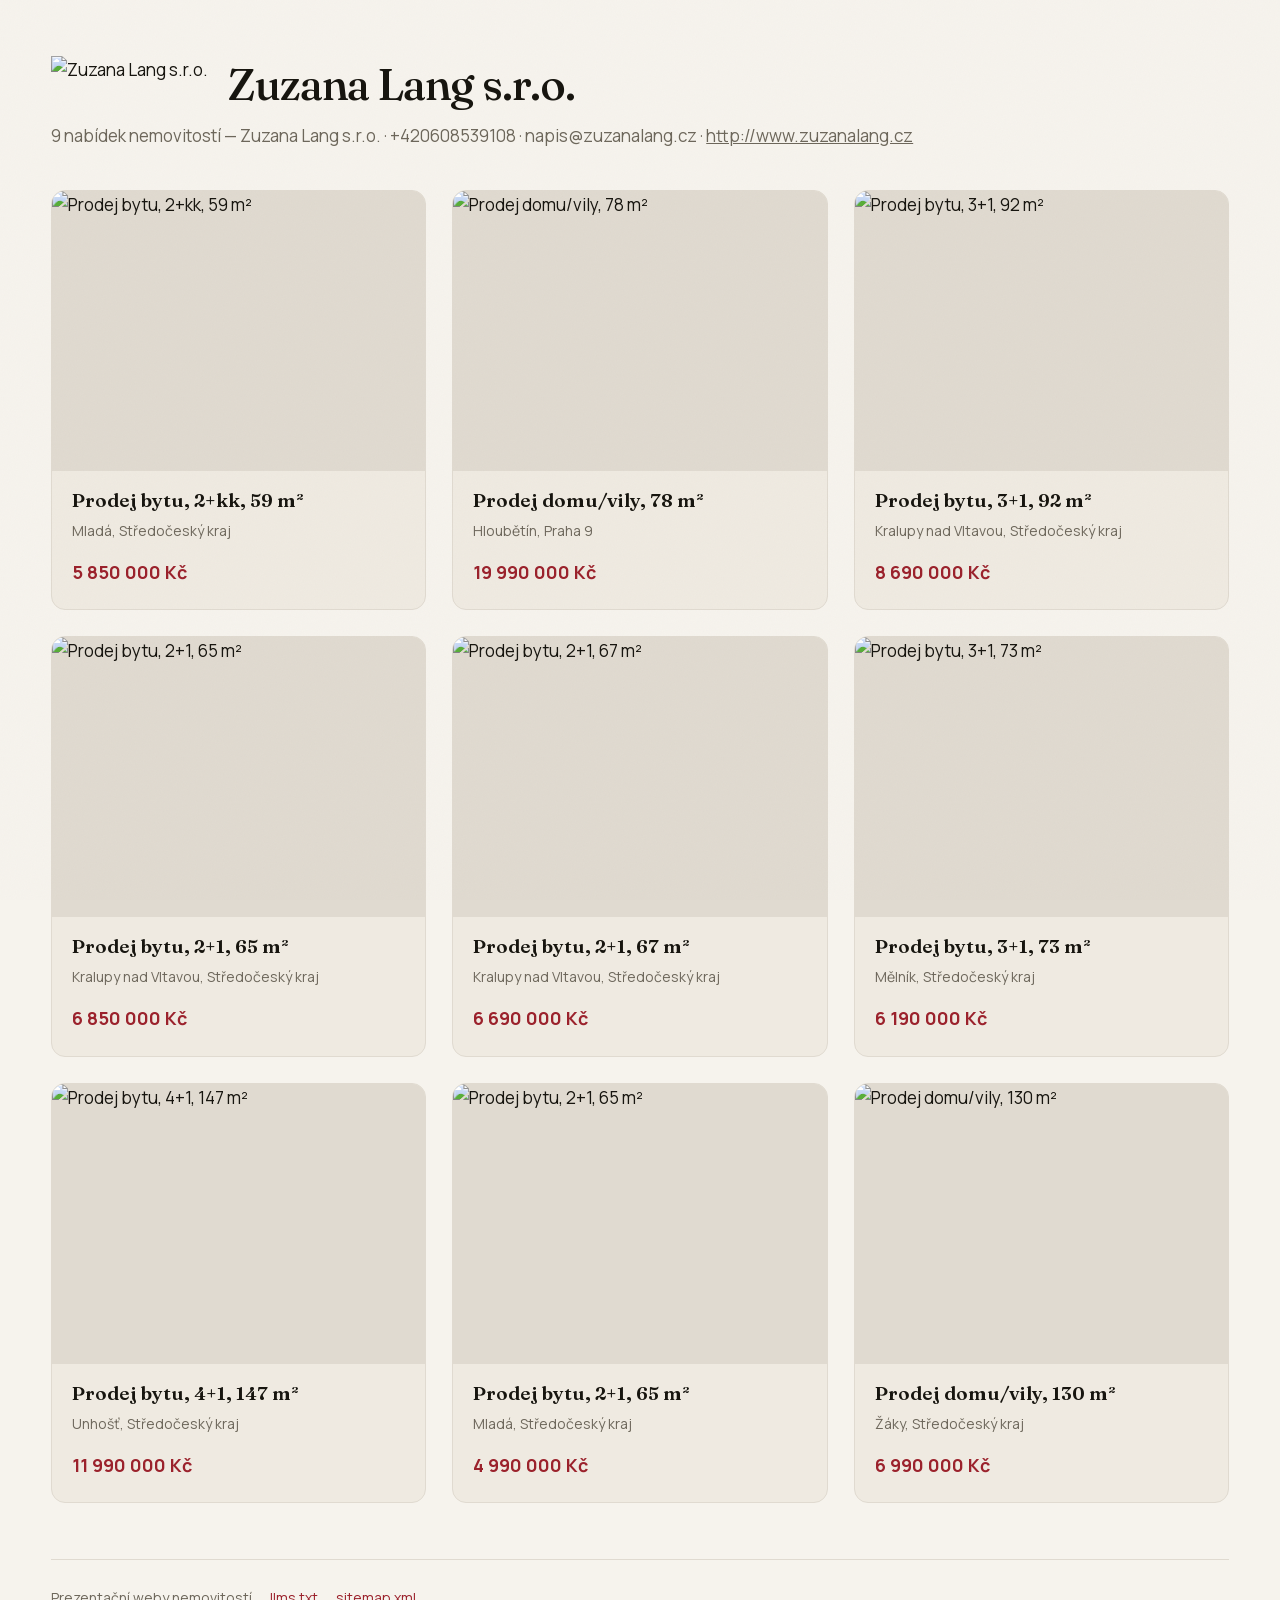
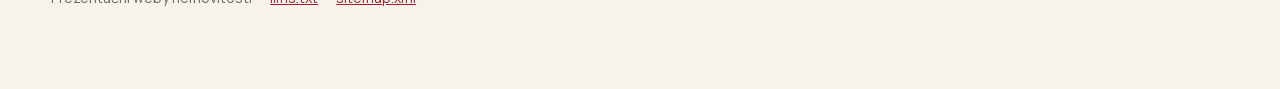
==== index.html @ b4f5f1f0 "deploy" ====
<!doctype html>
<html lang="cs"><head>
<meta charset="utf-8">
<meta name="viewport" content="width=device-width,initial-scale=1">
<title>Zuzana Lang s.r.o. — nabídky nemovitostí</title>
<meta name="description" content="9 nabídek nemovitostí — Zuzana Lang s.r.o.">
<meta property="og:title" content="Zuzana Lang s.r.o.">
<meta property="og:description" content="9 nabídek nemovitostí — Zuzana Lang s.r.o.">
<meta property="og:type" content="website">
<meta property="og:locale" content="cs_CZ">

<meta name="robots" content="noindex">
<script type="application/ld+json">{"@context":"https://schema.org","@graph":[{"@type":"RealEstateAgent","name":"Zuzana Lang s.r.o.","url":"http://www.zuzanalang.cz","logo":"https://st.realitymix.cz/i/logo/logo66675551.jpg","telephone":"+420608539108","email":"napis@zuzanalang.cz","address":"Armádní 886, Milovice, 28924"},{"@type":"ItemList","numberOfItems":9,"itemListElement":[{"@type":"ListItem","position":1,"name":"Prodej bytu, 2+kk, 59 m²"},{"@type":"ListItem","position":2,"name":"Prodej domu/vily, 78 m²"},{"@type":"ListItem","position":3,"name":"Prodej bytu, 3+1, 92 m²"},{"@type":"ListItem","position":4,"name":"Prodej bytu, 2+1, 65 m²"},{"@type":"ListItem","position":5,"name":"Prodej bytu, 2+1, 67 m²"},{"@type":"ListItem","position":6,"name":"Prodej bytu, 3+1, 73 m²"},{"@type":"ListItem","position":7,"name":"Prodej bytu, 4+1, 147 m²"},{"@type":"ListItem","position":8,"name":"Prodej bytu, 2+1, 65 m²"},{"@type":"ListItem","position":9,"name":"Prodej domu/vily, 130 m²"}]}]}</script>
<link rel="stylesheet" href="assets/style.css">
<style>:root{--accent:#9b222c;--accent-deep:#501117}</style>
<style>
.rc{max-width:min(1180px,92vw);margin:0 auto;padding:56px 0 80px}
.rc__hlava{display:flex;align-items:center;gap:20px;flex-wrap:wrap;margin-bottom:10px}
.rc__logo{height:56px;width:auto;object-fit:contain}
.rc h1{font-family:var(--display);font-size:clamp(28px,4vw,44px);margin:0;
  letter-spacing:-.02em;line-height:1.05}
.rc__sub{color:var(--muted);margin:6px 0 40px;font-size:17px}
.rc__mriz{display:grid;grid-template-columns:repeat(auto-fill,minmax(300px,1fr));gap:26px}
.rc__k{display:flex;flex-direction:column;background:var(--paper-deep);
  border:1px solid var(--line);border-radius:14px;overflow:hidden;text-decoration:none;
  color:inherit;transition:transform .25s ease,box-shadow .25s ease}
.rc__k:hover{transform:translateY(-3px);box-shadow:0 22px 44px -26px rgba(0,0,0,.4)}
.rc__f{aspect-ratio:4/3;width:100%;object-fit:cover;display:block;background:var(--line)}
.rc__t{padding:18px 20px 22px;display:flex;flex-direction:column;gap:6px;flex:1}
.rc__t b{font-family:var(--display);font-size:19px;font-weight:600;line-height:1.25}
.rc__m{color:var(--muted);font-size:14px}
.rc__c{margin-top:auto;padding-top:10px;color:var(--accent);font-weight:700;font-size:18px}
.rc__pata{margin-top:56px;padding-top:26px;border-top:1px solid var(--line);
  color:var(--muted);font-size:14px;display:flex;gap:18px;flex-wrap:wrap}
.rc__pata a{color:var(--accent)}
@media(max-width:560px){.rc{padding:34px 0 56px}.rc__mriz{gap:18px}}
</style>
</head><body>
<div class="rc">
  <div class="rc__hlava"><img class="rc__logo" src="https://st.realitymix.cz/i/logo/logo66675551.jpg" alt="Zuzana Lang s.r.o."><h1>Zuzana Lang s.r.o.</h1></div>
  <p class="rc__sub">9 nabídek nemovitostí — Zuzana Lang s.r.o. · +420608539108 · napis@zuzanalang.cz · <a href="http://www.zuzanalang.cz" rel="noopener">http://www.zuzanalang.cz</a></p>
  <div class="rc__mriz"><a class="rc__k" href="prodej-bytu-2-kk-59-m2-8594369/"><img class="rc__f" src="https://st.realitymix.cz/i/66675551/8594369/nab_490134201.jpg" alt="Prodej bytu, 2+kk, 59 m²" loading="lazy" decoding="async">
  <div class="rc__t"><b>Prodej bytu, 2+kk, 59 m²</b>
    <span class="rc__m">Mladá, Středočeský kraj</span>
    <span class="rc__c">5 850 000 Kč</span></div></a><a class="rc__k" href="prodej-domu-vily-78-m2-8644367/"><img class="rc__f" src="https://st.realitymix.cz/i/66675551/8644367/nab_498134885.jpg" alt="Prodej domu/vily, 78 m²" loading="lazy" decoding="async">
  <div class="rc__t"><b>Prodej domu/vily, 78 m²</b>
    <span class="rc__m">Hloubětín, Praha 9</span>
    <span class="rc__c">19 990 000 Kč</span></div></a><a class="rc__k" href="prodej-bytu-3-1-92-m2-8645499/"><img class="rc__f" src="https://st.realitymix.cz/i/66675551/8645499/nab_499781029.jpg" alt="Prodej bytu, 3+1, 92 m²" loading="lazy" decoding="async">
  <div class="rc__t"><b>Prodej bytu, 3+1, 92 m²</b>
    <span class="rc__m">Kralupy nad Vltavou, Středočeský kraj</span>
    <span class="rc__c">8 690 000 Kč</span></div></a><a class="rc__k" href="prodej-bytu-2-1-65-m2-8645501/"><img class="rc__f" src="https://st.realitymix.cz/i/66675551/8645501/nab_499781729.jpg" alt="Prodej bytu, 2+1, 65 m²" loading="lazy" decoding="async">
  <div class="rc__t"><b>Prodej bytu, 2+1, 65 m²</b>
    <span class="rc__m">Kralupy nad Vltavou, Středočeský kraj</span>
    <span class="rc__c">6 850 000 Kč</span></div></a><a class="rc__k" href="prodej-bytu-2-1-67-m2-8645503/"><img class="rc__f" src="https://st.realitymix.cz/i/66675551/8645503/nab_499777961.jpg" alt="Prodej bytu, 2+1, 67 m²" loading="lazy" decoding="async">
  <div class="rc__t"><b>Prodej bytu, 2+1, 67 m²</b>
    <span class="rc__m">Kralupy nad Vltavou, Středočeský kraj</span>
    <span class="rc__c">6 690 000 Kč</span></div></a><a class="rc__k" href="prodej-bytu-3-1-73-m2-8647479/"><img class="rc__f" src="https://st.realitymix.cz/i/66675551/8647479/nab_494744397.jpg" alt="Prodej bytu, 3+1, 73 m²" loading="lazy" decoding="async">
  <div class="rc__t"><b>Prodej bytu, 3+1, 73 m²</b>
    <span class="rc__m">Mělník, Středočeský kraj</span>
    <span class="rc__c">6 190 000 Kč</span></div></a><a class="rc__k" href="prodej-bytu-4-1-147-m2-8680471/"><img class="rc__f" src="https://st.realitymix.cz/i/66675551/8680471/nab_498409075.jpg" alt="Prodej bytu, 4+1, 147 m²" loading="lazy" decoding="async">
  <div class="rc__t"><b>Prodej bytu, 4+1, 147 m²</b>
    <span class="rc__m">Unhošť, Středočeský kraj</span>
    <span class="rc__c">11 990 000 Kč</span></div></a><a class="rc__k" href="prodej-bytu-2-1-65-m2-8693623/"><img class="rc__f" src="https://st.realitymix.cz/i/66675551/8693623/nab_499246713.jpg" alt="Prodej bytu, 2+1, 65 m²" loading="lazy" decoding="async">
  <div class="rc__t"><b>Prodej bytu, 2+1, 65 m²</b>
    <span class="rc__m">Mladá, Středočeský kraj</span>
    <span class="rc__c">4 990 000 Kč</span></div></a><a class="rc__k" href="prodej-domu-vily-130-m2-8695981/"><img class="rc__f" src="https://st.realitymix.cz/i/66675551/8695981/nab_499479721.jpg" alt="Prodej domu/vily, 130 m²" loading="lazy" decoding="async">
  <div class="rc__t"><b>Prodej domu/vily, 130 m²</b>
    <span class="rc__m">Žáky, Středočeský kraj</span>
    <span class="rc__c">6 990 000 Kč</span></div></a></div>
  <div class="rc__pata">
    <span>Prezentační weby nemovitostí</span>
    <a href="llms.txt">llms.txt</a><a href="sitemap.xml">sitemap.xml</a>
  </div>
</div>
</body></html>
---- assets/style.css ----
/* Webhunter — šablona webu nemovitosti.
   Směr: tichá editoriální elegance. Fotka vede, typografie ji nepřekřikuje.
   Fonty jsou self-hosted, web nedělá jediný požadavek ven. */

@font-face{font-family:Fraunces;src:url(fonts/Fraunces-latin-ext.woff2)format('woff2');
  font-weight:300 700;font-display:swap;unicode-range:U+0100-02BA,U+02BD-02C5,U+02C7-02CC,U+02CE-02D7,U+02DD-02FF,U+0304,U+0308,U+0329,U+1D00-1DBF,U+1E00-1E9F,U+1EF2-1EFF,U+2020,U+20A0-20AB,U+20AD-20C0,U+2113,U+2C60-2C7F,U+A720-A7FF}
@font-face{font-family:Fraunces;src:url(fonts/Fraunces-latin.woff2)format('woff2');
  font-weight:300 700;font-display:swap}
@font-face{font-family:Manrope;src:url(fonts/Manrope-latin-ext.woff2)format('woff2');
  font-weight:300 700;font-display:swap;unicode-range:U+0100-02BA,U+02BD-02C5,U+02C7-02CC,U+02CE-02D7,U+02DD-02FF,U+0304,U+0308,U+0329,U+1D00-1DBF,U+1E00-1E9F,U+1EF2-1EFF,U+2020,U+20A0-20AB,U+20AD-20C0,U+2113,U+2C60-2C7F,U+A720-A7FF}
@font-face{font-family:Manrope;src:url(fonts/Manrope-latin.woff2)format('woff2');
  font-weight:300 700;font-display:swap}

:root{
  --paper:#f6f3ed; --paper-deep:#efeae1; --ink:#17150f; --ink-soft:#3a362c;
  --muted:#6d675b; --line:#e0dad0; --accent:#8a6a3b; --accent-deep:#6d5330;
  --wa:#25d366; --wa-ink:#08301a;
  --display:Fraunces,Georgia,'Times New Roman',serif;
  --body:Manrope,-apple-system,BlinkMacSystemFont,'Segoe UI',sans-serif;
  /* 8pt škála */
  --s1:8px; --s2:16px; --s3:24px; --s4:32px; --s5:48px; --s6:64px; --s7:96px; --s8:128px;
  --shell:min(1200px,92vw);
}
*,*::before,*::after{box-sizing:border-box}
html{scroll-behavior:smooth}
@media(prefers-reduced-motion:reduce){html{scroll-behavior:auto}
  *,*::before,*::after{animation-duration:.01ms!important;transition-duration:.01ms!important}}
body{margin:0;background:var(--paper);color:var(--ink);font-family:var(--body);
  font-size:17px;line-height:1.65;font-weight:400;-webkit-font-smoothing:antialiased;
  text-rendering:optimizeLegibility;overflow-x:hidden}
img{max-width:100%;display:block}
a{color:inherit}
h1,h2,h3{font-family:var(--display);font-weight:500;line-height:1.08;
  letter-spacing:-.015em;margin:0;font-optical-sizing:auto}

/* Zrno přes celou stránku — drží papírový dojem, nezachytává kliky. */
body::after{content:"";position:fixed;inset:0;pointer-events:none;z-index:9;opacity:.5;
  mix-blend-mode:multiply;
  background-image:url("data:image/svg+xml,%3Csvg xmlns='http://www.w3.org/2000/svg' width='180' height='180'%3E%3Cfilter id='n'%3E%3CfeTurbulence type='fractalNoise' baseFrequency='.85' numOctaves='3'/%3E%3C/filter%3E%3Crect width='180' height='180' filter='url(%23n)' opacity='.055'/%3E%3C/svg%3E")}

.shell{width:var(--shell);margin-inline:auto}
.eyebrow{font-size:12px;letter-spacing:.22em;text-transform:uppercase;
  font-weight:600;color:var(--accent)}

/* ---------------------------------------------------------------- HERO */
.hero{position:relative;min-height:100svh;display:flex;align-items:flex-end;
  padding:var(--s6) 0 var(--s6);isolation:isolate;overflow:hidden}
.hero__media{position:absolute;inset:0;z-index:-2}
.hero__media img{width:100%;height:100%;object-fit:cover;
  animation:heroZoom 18s ease-out both}
@keyframes heroZoom{from{transform:scale(1.08)}to{transform:scale(1)}}
@media(prefers-reduced-motion:reduce){.hero__media img{animation:none}}
/* Dva pruhy místo jednoho — text drží kontrast i nad světlou fotkou. */
.hero::before{content:"";position:absolute;inset:0;z-index:-1;
  background:linear-gradient(180deg,rgba(12,10,7,.5)0%,rgba(12,10,7,.1)26%,
    rgba(12,10,7,.55)58%,rgba(12,10,7,.9)100%)}
@media(max-width:700px){.hero::before{background:linear-gradient(180deg,
    rgba(12,10,7,.5)0%,rgba(12,10,7,.18)20%,rgba(12,10,7,.72)52%,rgba(12,10,7,.94)100%)}}
.hero__in{position:relative;color:#fdfbf7}
.hero__in>*{animation:rise .9s cubic-bezier(.2,.7,.2,1) both}
.hero__in>:nth-child(1){animation-delay:.05s}
.hero__in>:nth-child(2){animation-delay:.16s}
.hero__in>:nth-child(3){animation-delay:.27s}
.hero__in>:nth-child(4){animation-delay:.38s}
@keyframes rise{from{opacity:0;transform:translateY(26px)}to{opacity:1;transform:none}}
.hero .eyebrow{color:#e8cf9f}
.hero h1{font-size:clamp(2.6rem,7.2vw,6rem);margin:var(--s2) 0 var(--s3);
  max-width:15ch;text-wrap:balance;text-shadow:0 2px 40px rgba(0,0,0,.35)}
.hero__price{font-family:var(--display);font-size:clamp(1.5rem,3.4vw,2.4rem);
  font-weight:400;font-variant-numeric:tabular-nums;display:block;margin-bottom:var(--s4)}
.hero__facts{display:flex;flex-wrap:wrap;gap:var(--s1) var(--s4);list-style:none;
  padding:0;margin:0;border-top:1px solid rgba(253,251,247,.28);padding-top:var(--s3)}
.hero__facts li{font-size:15px}
.hero__facts b{display:block;font-weight:600;font-size:19px;
  font-variant-numeric:tabular-nums}
.hero__facts span{color:rgba(253,251,247,.66);font-size:12px;
  letter-spacing:.14em;text-transform:uppercase}

/* ------------------------------------------------------ lepicí lišta */
.bar{position:fixed;inset:0 0 auto;z-index:20;transform:translateY(-100%);
  transition:transform .45s cubic-bezier(.2,.7,.2,1);
  background:rgba(246,243,237,.88);backdrop-filter:blur(14px) saturate(1.3);
  border-bottom:1px solid var(--line)}
.bar.on{transform:none}
.bar__in .btn{padding:10px 20px;font-size:15px}
.bar__in{display:flex;align-items:center;gap:var(--s3);
  padding:12px 0;width:var(--shell);margin-inline:auto}
.bar__t{font-family:var(--display);font-size:17px;flex:1;min-width:0;
  white-space:nowrap;overflow:hidden;text-overflow:ellipsis}
.bar__p{font-variant-numeric:tabular-nums;font-weight:600;white-space:nowrap}
@media(max-width:700px){.bar__p{display:none}}
.bar__soc{display:flex;align-items:center;justify-content:center;width:34px;height:34px;
  border-radius:50%;border:1px solid var(--line);color:var(--ink-soft);flex:0 0 auto;
  transition:border-color .2s,color .2s}
.bar__soc svg{width:18px;height:18px}
.bar__soc:hover{border-color:var(--ink);color:var(--ink)}
@media(max-width:520px){.bar__soc{display:none}}

/* --------------------------------------------------------------- sekce */
section{padding:clamp(var(--s5),5vw,var(--s6)) 0;scroll-margin-top:76px}
.sec-h{display:flex;align-items:baseline;gap:var(--s3);margin-bottom:var(--s4);
  padding-bottom:var(--s2);border-bottom:1px solid var(--line)}
.sec-h h2{font-size:clamp(1.6rem,3.2vw,2.5rem);flex:1}

/* Klíčové údaje — asymetrická mřížka, první buňka zabírá dvě pole. */
.facts{display:grid;grid-template-columns:repeat(auto-fit,minmax(190px,1fr));
  border-top:1px solid var(--line);border-left:1px solid var(--line)}
.facts div{padding:var(--s4) var(--s3);
  border-right:1px solid var(--line);border-bottom:1px solid var(--line)}
.facts dt{font-size:11px;letter-spacing:.18em;text-transform:uppercase;
  color:var(--muted);margin-bottom:6px}
.facts dd{margin:0;font-family:var(--display);font-size:1.7rem;line-height:1.15;
  font-variant-numeric:tabular-nums}

/* Popis — editoriální sazba, iniciála. */
.prose{max-width:64ch;font-size:19px;line-height:1.78;color:var(--ink-soft)}
.prose p{margin:0 0 1.15em}
.prose p:first-of-type::first-letter{font-family:var(--display);float:left;
  font-size:4.2em;line-height:.82;padding:.06em .1em 0 0;color:var(--accent)}

/* Galerie — první fotka přes dva sloupce, zbytek pravidelně. */
.gal{display:grid;grid-template-columns:repeat(3,1fr);gap:var(--s2)}
.gal button{padding:0;border:0;background:none;cursor:zoom-in;overflow:hidden;
  position:relative;aspect-ratio:4/3;display:block}
/* Hlavní fotka drží dvě pole na šířku i na výšku, řádky tak zůstanou zarovnané. */
.gal button:first-child{grid-column:span 2;grid-row:span 2;aspect-ratio:auto}
@media(max-width:900px){.gal{grid-template-columns:repeat(2,1fr)}}
@media(max-width:560px){.gal{grid-template-columns:1fr}
  .gal button:first-child{grid-column:auto;grid-row:auto;aspect-ratio:4/3}}
.gal img{width:100%;height:100%;object-fit:cover;
  transition:transform .7s cubic-bezier(.2,.7,.2,1),filter .5s}
.gal button:hover img,.gal button:focus-visible img{transform:scale(1.045)}
.gal button:focus-visible{outline:2px solid var(--accent);outline-offset:3px}

/* Lightbox */
.lb{position:fixed;inset:0;z-index:40;background:rgba(10,9,6,.94);border:0;
  padding:0;display:none;place-items:center}
.lb[open]{display:grid}
.lb img{max-width:94vw;max-height:88svh;object-fit:contain}
.lb__x{position:absolute;top:18px;right:20px;background:none;border:0;color:#fdfbf7;
  font-size:34px;line-height:1;cursor:pointer;padding:8px}
.lb__nav{position:absolute;top:50%;transform:translateY(-50%);background:none;border:0;
  color:#fdfbf7;font-size:44px;cursor:pointer;padding:16px;opacity:.75}
.lb__nav:hover{opacity:1}
.lb__prev{left:4px}.lb__next{right:4px}
.lb__c{position:absolute;bottom:20px;left:0;right:0;text-align:center;
  color:rgba(253,251,247,.7);font-size:13px;font-variant-numeric:tabular-nums}

/* Parametry — hairline tabulka ve dvou sloupcích. */
.params{columns:2;column-gap:var(--s6)}
@media(max-width:760px){.params{columns:1}}
.params div{break-inside:avoid;display:flex;justify-content:space-between;gap:var(--s3);
  padding:13px 0;border-bottom:1px solid var(--line);font-size:15px}
.params dt{color:var(--muted)}
.params dd{margin:0;text-align:right;font-weight:600}

/* -------------------------------------------------------------- kontakt */
.contact{background:var(--ink);color:var(--paper);padding:var(--s7) 0 var(--s6)}
.contact h2{color:var(--paper)}
.contact .sec-h{border-color:rgba(246,243,237,.2)}
.agent{display:grid;grid-template-columns:180px 1fr;gap:var(--s5);align-items:start}
@media(max-width:700px){.agent{grid-template-columns:1fr;gap:var(--s4)}}
.agent__photo{width:180px;height:180px;border-radius:50%;object-fit:cover;
  filter:grayscale(.25)}
.agent__name{font-family:var(--display);font-size:clamp(1.8rem,4vw,2.6rem);
  margin:0 0 var(--s1)}
.agent__role{color:rgba(246,243,237,.62);margin:0 0 var(--s4)}
.agent__lines{list-style:none;padding:0;margin:0 0 var(--s5);
  display:flex;flex-direction:column;gap:10px}
.agent__lines a{color:var(--paper);text-decoration:none;border-bottom:1px solid
  rgba(246,243,237,.28);padding-bottom:2px;transition:border-color .25s}
.agent__lines a:hover{border-color:var(--paper)}
.cta{display:flex;flex-wrap:wrap;gap:var(--s2)}
.btn{display:inline-flex;align-items:center;gap:10px;padding:15px 26px;
  border-radius:999px;text-decoration:none;font-weight:600;font-size:16px;
  transition:transform .25s cubic-bezier(.2,.7,.2,1),box-shadow .25s}
.btn:hover{transform:translateY(-2px)}
.btn--wa{background:var(--wa);color:var(--wa-ink);
  box-shadow:0 10px 30px -12px rgba(37,211,102,.75)}
.btn--wa:hover{box-shadow:0 16px 38px -12px rgba(37,211,102,.9)}
.btn--ghost{border:1px solid rgba(246,243,237,.35);color:var(--paper)}
.btn--ghost:hover{border-color:var(--paper)}
.btn svg{width:20px;height:20px;fill:currentColor;flex:none}

.agency{display:flex;align-items:center;gap:var(--s3);margin-top:var(--s6);
  padding-top:var(--s4);border-top:1px solid rgba(246,243,237,.2)}
.agency img{height:46px;width:auto;background:#fff;padding:7px 11px;border-radius:6px}
.agency b{display:block;font-weight:600}
.agency span{color:rgba(246,243,237,.58);font-size:14px}

footer{background:var(--ink);color:rgba(246,243,237,.45);font-size:13px;
  padding:0 0 var(--s5)}
footer a{color:rgba(246,243,237,.62)}
footer .shell{border-top:1px solid rgba(246,243,237,.14);padding-top:var(--s4)}

/* Odhalení sekcí při scrollu. */
.rv{opacity:0;transform:translateY(28px);
  transition:opacity .8s cubic-bezier(.2,.7,.2,1),transform .8s cubic-bezier(.2,.7,.2,1)}
.rv.in{opacity:1;transform:none}
@media(prefers-reduced-motion:reduce){.rv{opacity:1;transform:none}}

/* --------------------------------------------- hero z fotky na výšku
   Když inzerát nemá jedinou fotku na šířku, roztažení přes celou obrazovku
   ji rozmaže nebo ořízne to podstatné. Místo toho: tatáž fotka rozostřená
   jako barevné pozadí a přes ni ostrý originál ve svém poměru.
   Nic se nedogenerovává, jen se jinak naaranžuje to, co v inzerátu je. */
.hero--portrait .hero__media{display:grid;place-items:center}
.hero--portrait .hero__media img{width:100%;height:100%;object-fit:cover;
  filter:blur(38px) saturate(1.15) brightness(.62);transform:scale(1.12);animation:none}
/* Fotka drží pravou polovinu, text levou — nesmí se překrývat. */
.hero--portrait .hero__plate{position:absolute;inset:0;z-index:-1;
  display:grid;place-items:center end;padding:clamp(24px,6vh,72px) 6vw clamp(24px,6vh,72px) 0}
.hero--portrait .hero__in{padding-right:46%}
.hero--portrait .hero__plate img{width:auto;height:100%;max-width:44vw;
  object-fit:contain;border-radius:4px;box-shadow:0 40px 90px -30px rgba(0,0,0,.7);
  filter:none;transform:none;animation:heroRise 1.1s cubic-bezier(.2,.7,.2,1) both}
@keyframes heroRise{from{opacity:0;transform:translateY(20px) scale(.985)}to{opacity:1;transform:none}}
@media(prefers-reduced-motion:reduce){.hero--portrait .hero__plate img{animation:none}}
@media(max-width:960px){
  /* Na úzké obrazovce se fotka vrátí nahoru na střed a text jde pod ni. */
  .hero--portrait .hero__plate{place-items:start center;padding:6vh 5vw 0}
  .hero--portrait .hero__plate img{max-width:78vw;height:auto;max-height:44vh}
  .hero--portrait .hero__in{padding-right:0}
  .hero--portrait{align-items:flex-end;min-height:100svh}}

/* ------------------------------------------------------------- slideshow */
.counter{font-variant-numeric:tabular-nums;color:var(--muted);font-size:14px}
.counter b{color:var(--ink);font-weight:600}
.show{position:relative;background:var(--paper-deep);overflow:hidden;
  border:1px solid var(--line)}
.show__stage{position:relative;aspect-ratio:16/10}
@media(max-width:640px){.show__stage{aspect-ratio:4/3}}
.slide{margin:0;position:absolute;inset:0;opacity:0;visibility:hidden;
  transition:opacity .55s cubic-bezier(.2,.7,.2,1)}
.slide.is-on{opacity:1;visibility:visible}
.slide img{width:100%;height:100%;object-fit:cover}
.show__nav{position:absolute;top:50%;transform:translateY(-50%);z-index:2;
  width:52px;height:52px;border:0;border-radius:50%;cursor:pointer;
  background:rgba(246,243,237,.9);color:var(--ink);font-size:30px;line-height:1;
  display:grid;place-items:center;transition:background .25s,transform .25s;
  box-shadow:0 6px 20px -8px rgba(0,0,0,.4)}
.show__nav:hover{background:var(--paper);transform:translateY(-50%) scale(1.06)}
.show__nav:focus-visible{outline:2px solid var(--accent);outline-offset:3px}
.show__prev{left:14px}.show__next{right:14px}
@media(max-width:560px){.show__nav{width:42px;height:42px;font-size:24px}
  .show__prev{left:8px}.show__next{right:8px}}
.thumbs{display:flex;gap:8px;margin-top:8px;overflow-x:auto;padding-bottom:6px;
  scrollbar-width:thin}
.thumbs::-webkit-scrollbar{height:6px}
.thumbs::-webkit-scrollbar-thumb{background:var(--line);border-radius:99px}
.thumb{flex:0 0 96px;height:66px;padding:0;border:0;background:none;cursor:pointer;
  overflow:hidden;opacity:.5;transition:opacity .3s,outline-color .2s;
  outline:2px solid transparent;outline-offset:-2px}
.thumb img{width:100%;height:100%;object-fit:cover}
.thumb.is-on{opacity:1;outline-color:var(--accent)}
.thumb:hover{opacity:.85}
.thumb:focus-visible{outline-color:var(--accent);opacity:1}

/* ------------------------------------------------------------------ mapa */
.map{position:relative;aspect-ratio:16/9;border:1px solid var(--line);
  background:var(--paper-deep);overflow:hidden}
@media(max-width:640px){.map{aspect-ratio:4/3}}
.map iframe{width:100%;height:100%;border:0;display:block}
.map__ask{position:absolute;inset:0;display:grid;place-content:center;
  text-align:center;padding:var(--s4);gap:6px;
  /* Jemný rastr místo prázdné plochy — vypadá to jako mapa, než se načte. */
  background-image:linear-gradient(var(--line) 1px,transparent 1px),
    linear-gradient(90deg,var(--line) 1px,transparent 1px);
  background-size:44px 44px;background-position:center}
.map__place{font-family:var(--display);font-size:clamp(1.2rem,2.6vw,1.8rem);margin:0}
.map__note{color:var(--muted);font-size:14px;margin:0 0 var(--s2)}
.map__gdpr{color:var(--muted);font-size:12px;max-width:42ch;margin:var(--s2) auto 0;
  line-height:1.5}
.btn--dark{background:var(--ink);color:var(--paper);justify-self:center}
.btn--dark:hover{background:#000}

/* ------------------------------------------- mapa poskládaná z dlaždic
   Bez iframu a bez cizího JavaScriptu: jen obrázky dlaždic a vlastní značka.
   Vložený iframe musel nastartovat celou aplikaci OpenStreetMap, což trvalo,
   a značka se v úzkém výřezu ztrácela. */
.map__tiles{position:absolute;top:50%;left:50%;display:grid;line-height:0}
.map__tiles img{width:256px;height:256px;opacity:0;transition:opacity .4s ease}
.map__tiles img.is-on{opacity:1}
.map.is-on{background:#e8e2d6}
.map__pin{position:absolute;top:50%;left:50%;width:30px;height:40px;
  transform:translate(-50%,-100%);pointer-events:none;
  filter:drop-shadow(0 6px 10px rgba(0,0,0,.35));
  animation:pinDrop .55s cubic-bezier(.2,.9,.3,1.2) both}
.map__pin svg{width:100%;height:100%;fill:var(--accent)}
.map__pin svg circle{fill:var(--paper)}
@keyframes pinDrop{from{opacity:0;transform:translate(-50%,-150%)}
  to{opacity:1;transform:translate(-50%,-100%)}}
@media(prefers-reduced-motion:reduce){.map__pin{animation:none}}
.map__out{position:absolute;right:12px;bottom:12px;z-index:2;
  background:rgba(246,243,237,.94);color:var(--ink);text-decoration:none;
  padding:8px 14px;border-radius:999px;font-size:13px;font-weight:600;
  box-shadow:0 4px 14px -6px rgba(0,0,0,.4)}
.map__out:hover{background:var(--paper)}
.map__credit{position:absolute;left:10px;bottom:8px;z-index:2;margin:0;
  font-size:11px;color:var(--ink);background:rgba(246,243,237,.82);
  padding:2px 8px;border-radius:4px}
.map__credit a{color:inherit}
.map--flat{aspect-ratio:auto;min-height:220px;display:grid;place-items:center}

/* ------------------------------------------------------- prodejní prvky */
.hero__cta{display:flex;gap:12px;flex-wrap:wrap;margin-top:var(--s4)}
.btn--clear{border:1px solid rgba(253,251,247,.5);color:#fdfbf7;backdrop-filter:blur(6px);
  background:rgba(253,251,247,.08)}
.btn--clear:hover{border-color:#fdfbf7;background:rgba(253,251,247,.16)}

/* Výhody: to, co kupujícího zajímá první, hned nad tabulkou údajů. */
.highlights{list-style:none;padding:0;margin:0 0 var(--s4);display:flex;
  flex-wrap:wrap;gap:10px}
.highlights li{display:flex;align-items:center;gap:9px;padding:10px 16px 10px 12px;
  border:1px solid var(--line);border-radius:999px;background:var(--card,#fff);
  font-size:15px;font-weight:600}
.highlights svg{width:20px;height:20px;color:var(--accent);flex:none}

/* Cena za metr a splátka — čísla, na která se kupující ptá jako na druhé. */
.money{display:flex;flex-wrap:wrap;gap:1px;margin-top:var(--s4);
  background:var(--line);border:1px solid var(--line)}
.money div{flex:1 1 220px;background:var(--paper);padding:var(--s3) var(--s4)}
.money b{display:block;font-family:var(--display);font-size:clamp(1.5rem,3vw,2.1rem);
  font-weight:500;font-variant-numeric:tabular-nums;line-height:1.1}
.money span{color:var(--muted);font-size:13px;letter-spacing:.06em;text-transform:uppercase}
.money__note{color:var(--muted);font-size:12.5px;margin:10px 0 0}

/* Výzva uprostřed stránky: rozhodnutí padá hned po fotkách. */
.pitch{background:var(--paper-deep);text-align:center;
  border-block:1px solid var(--line)}
.pitch__q{font-family:var(--display);font-size:clamp(1.6rem,3.4vw,2.4rem);margin:0 0 6px}
.pitch__s{color:var(--muted);margin:0 0 var(--s4)}
.pitch .cta{justify-content:center}

/* ── Video a virtuální prohlídka ──────────────────────────────────────────
   Přehrávač se vkládá až po kliknutí, do té doby je tu jen náhled.
   Návštěvník tak nedostane cizí cookies dřív, než o prohlídku požádá. */
.media-mrizka{display:grid;gap:var(--s4);
  grid-template-columns:repeat(auto-fit,minmax(min(320px,100%),1fr))}
.media-karta{position:relative;border-radius:var(--r);overflow:hidden;
  border:1px solid var(--line);background:var(--paper-deep)}
.media-karta video{display:block;width:100%;aspect-ratio:16/9;background:#000}
.media-karta .media-popis{display:block;padding:var(--s3) var(--s4);font-weight:600}
.dokumenty{list-style:none;margin:0;padding:0;display:grid;gap:var(--s3)}
.dokumenty li a{display:flex;align-items:center;gap:var(--s3);padding:var(--s4);
  border:1px solid var(--line);border-radius:var(--r);color:inherit;text-decoration:none;
  font-weight:600;transition:border-color .2s,background .2s}
.dokumenty li a::before{content:"↓";color:var(--muted)}
.dokumenty li a:hover{border-color:var(--ink);background:var(--paper-deep)}
.media-plocha{position:relative;display:block;width:100%;padding:0;border:0;
  aspect-ratio:16/9;cursor:pointer;background:var(--paper-deep);color:inherit;
  font:inherit;text-align:left;overflow:hidden}
.media-plocha img{width:100%;height:100%;object-fit:cover;display:block;
  transition:transform .5s cubic-bezier(.22,1,.36,1)}
.media-plocha:hover img,.media-plocha:focus-visible img{transform:scale(1.03)}
.media-plocha::after{content:"";position:absolute;inset:0;
  background:linear-gradient(to top,rgba(12,14,18,.62),rgba(12,14,18,.12) 55%,transparent)}
.media-plocha--mp{display:flex;flex-direction:column;align-items:flex-start;
  justify-content:flex-end;gap:4px;padding:var(--s4);
  background:linear-gradient(140deg,var(--ink),#1d2430)}
.media-plocha--mp::after{content:none}
.media-ikona{position:absolute;inset:0;margin:auto;width:64px;height:64px;
  display:grid;place-items:center;border-radius:50%;background:rgba(255,255,255,.94);
  color:var(--ink);font-size:22px;line-height:1;padding-left:4px;z-index:1;
  box-shadow:0 6px 20px rgba(12,14,18,.28);transition:transform .25s}
.media-plocha:hover .media-ikona{transform:scale(1.07)}
.media-plocha--mp .media-ikona{position:static;margin:0 0 auto;width:44px;height:44px;
  font-size:20px;padding:0;background:rgba(255,255,255,.14);color:#fff;box-shadow:none}
.media-popis{position:absolute;left:var(--s4);bottom:var(--s4);z-index:1;
  color:#fff;font-weight:600;font-size:1.05rem;text-shadow:0 1px 10px rgba(0,0,0,.5)}
.media-plocha--mp .media-popis{position:static;text-shadow:none}
.media-sub{color:rgba(255,255,255,.78);font-size:.9rem}
.media-karta iframe{display:block;width:100%;aspect-ratio:16/9;border:0}
.media-pozn{color:var(--muted);font-size:.88rem;margin:var(--s3) 0 0}
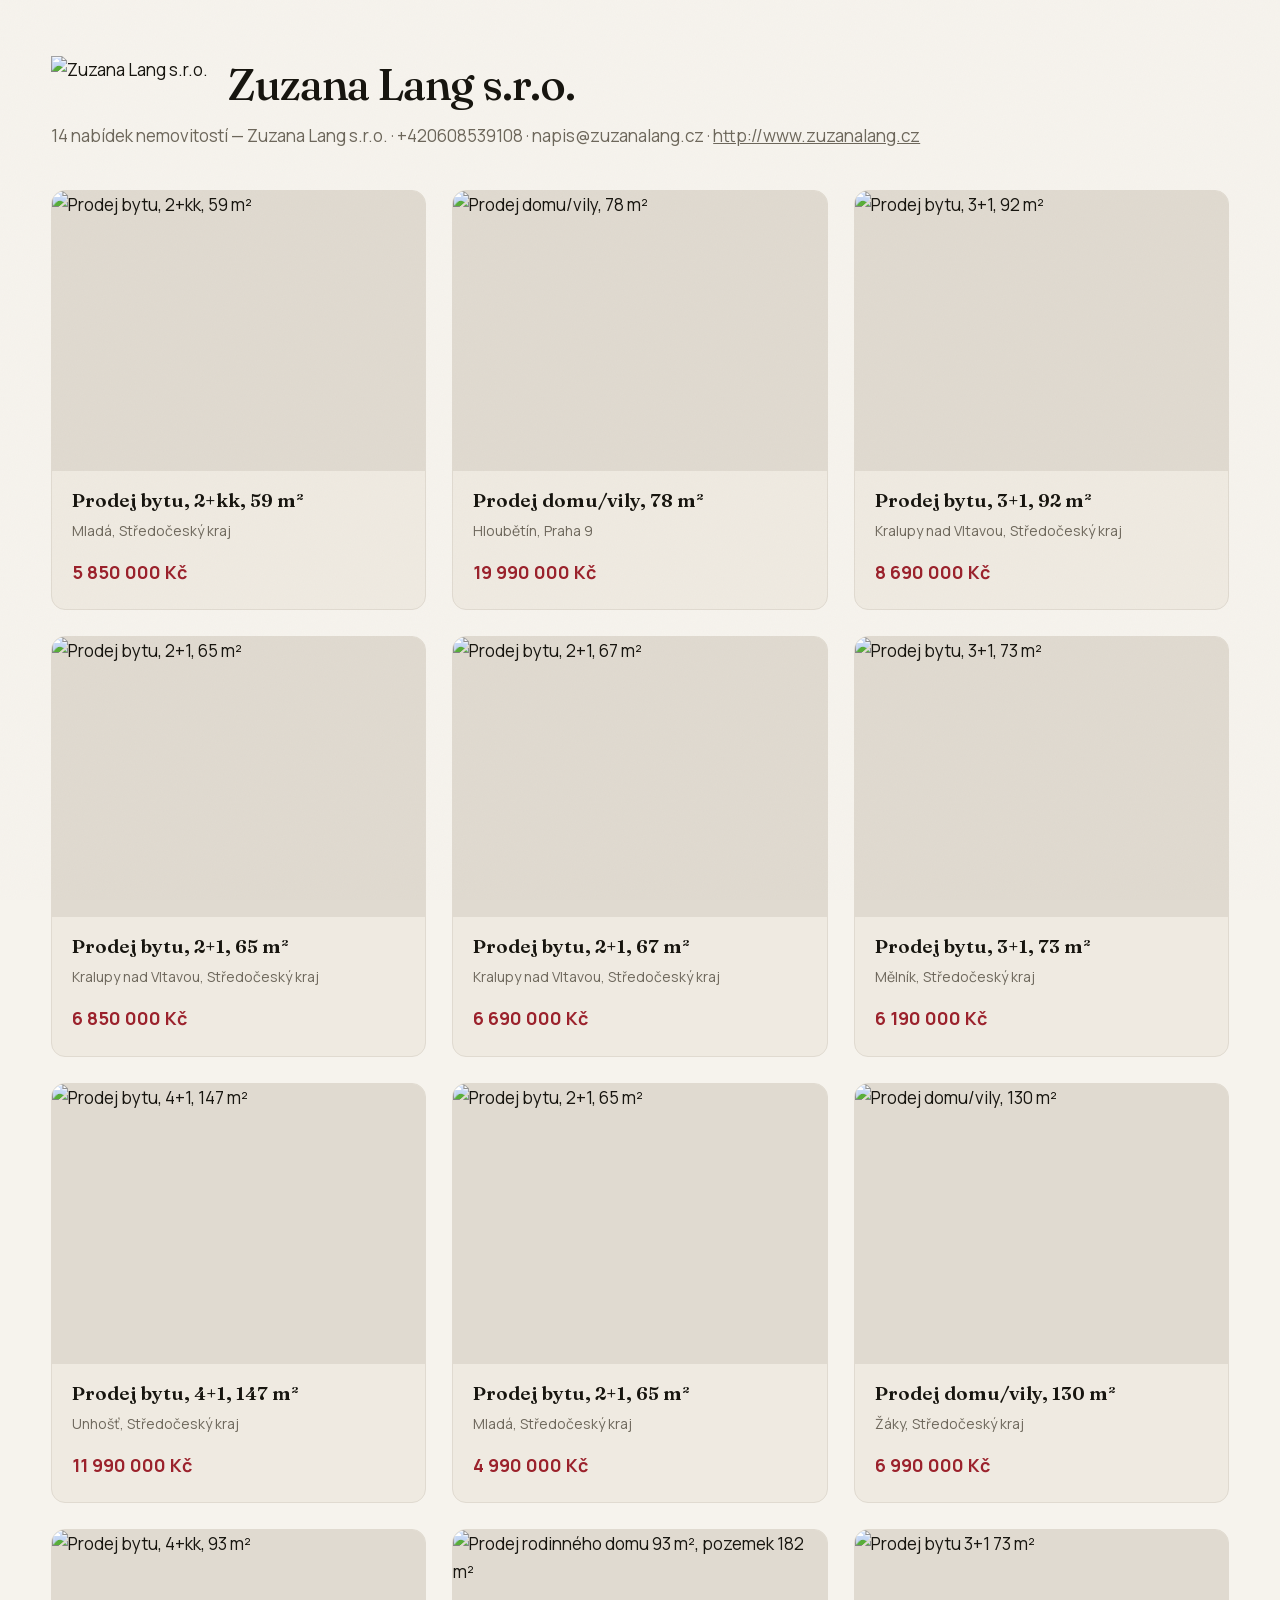
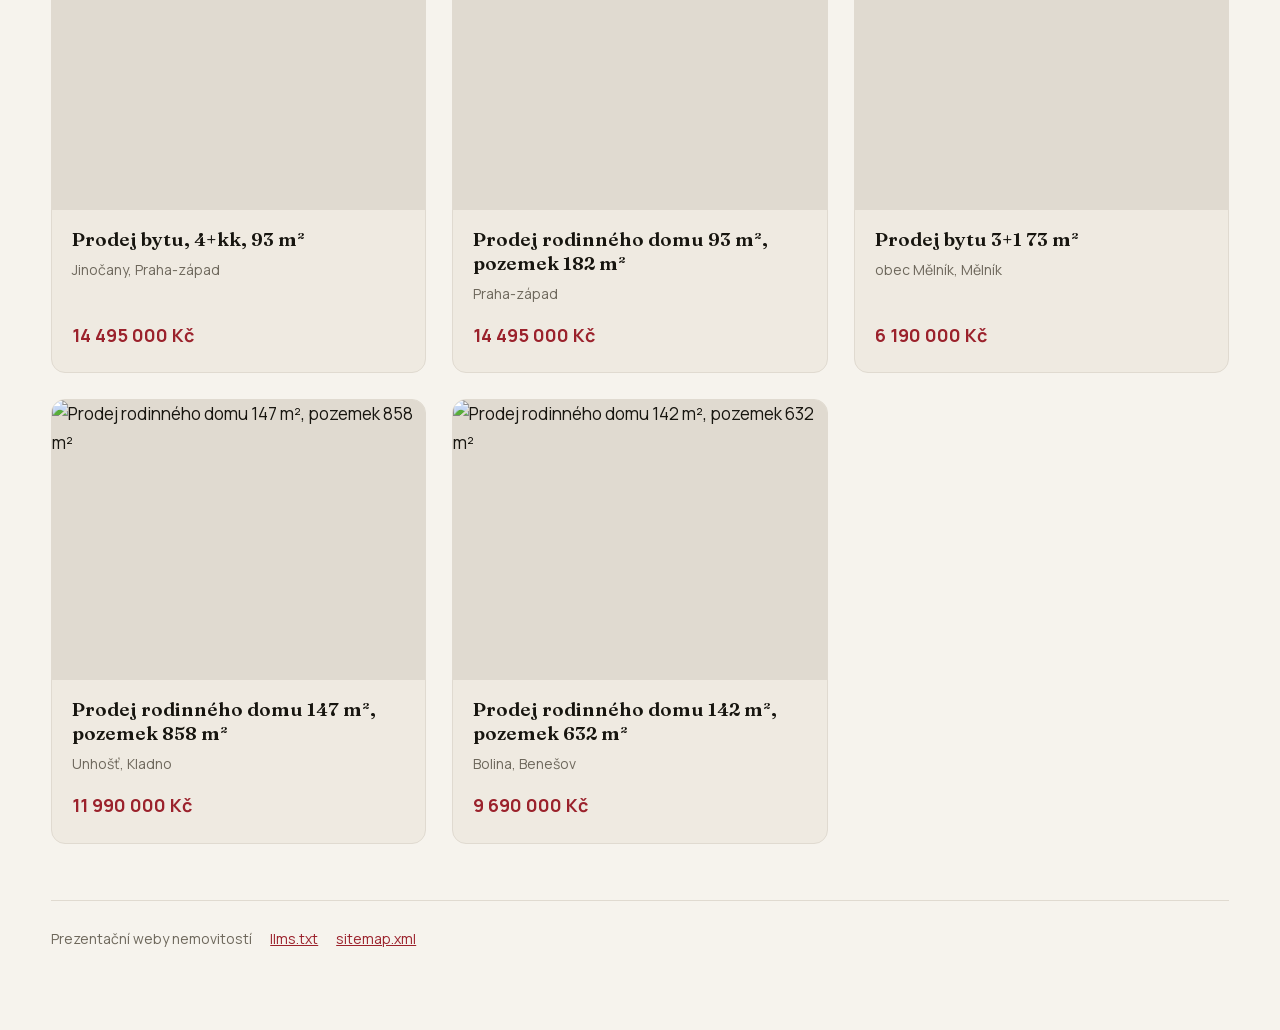
==== commit 26ced5f1: "deploy" ====
--- a/index.html
+++ b/index.html
@@ -3,14 +3,14 @@
 <meta charset="utf-8">
 <meta name="viewport" content="width=device-width,initial-scale=1">
 <title>Zuzana Lang s.r.o. — nabídky nemovitostí</title>
-<meta name="description" content="9 nabídek nemovitostí — Zuzana Lang s.r.o.">
+<meta name="description" content="14 nabídek nemovitostí — Zuzana Lang s.r.o.">
 <meta property="og:title" content="Zuzana Lang s.r.o.">
-<meta property="og:description" content="9 nabídek nemovitostí — Zuzana Lang s.r.o.">
+<meta property="og:description" content="14 nabídek nemovitostí — Zuzana Lang s.r.o.">
 <meta property="og:type" content="website">
 <meta property="og:locale" content="cs_CZ">
 
 <meta name="robots" content="noindex">
-<script type="application/ld+json">{"@context":"https://schema.org","@graph":[{"@type":"RealEstateAgent","name":"Zuzana Lang s.r.o.","url":"http://www.zuzanalang.cz","logo":"https://st.realitymix.cz/i/logo/logo66675551.jpg","telephone":"+420608539108","email":"napis@zuzanalang.cz","address":"Armádní 886, Milovice, 28924"},{"@type":"ItemList","numberOfItems":9,"itemListElement":[{"@type":"ListItem","position":1,"name":"Prodej bytu, 2+kk, 59 m²"},{"@type":"ListItem","position":2,"name":"Prodej domu/vily, 78 m²"},{"@type":"ListItem","position":3,"name":"Prodej bytu, 3+1, 92 m²"},{"@type":"ListItem","position":4,"name":"Prodej bytu, 2+1, 65 m²"},{"@type":"ListItem","position":5,"name":"Prodej bytu, 2+1, 67 m²"},{"@type":"ListItem","position":6,"name":"Prodej bytu, 3+1, 73 m²"},{"@type":"ListItem","position":7,"name":"Prodej bytu, 4+1, 147 m²"},{"@type":"ListItem","position":8,"name":"Prodej bytu, 2+1, 65 m²"},{"@type":"ListItem","position":9,"name":"Prodej domu/vily, 130 m²"}]}]}</script>
+<script type="application/ld+json">{"@context":"https://schema.org","@graph":[{"@type":"RealEstateAgent","name":"Zuzana Lang s.r.o.","url":"http://www.zuzanalang.cz","logo":"https://st.realitymix.cz/i/logo/logo66675551.jpg","telephone":"+420608539108","email":"napis@zuzanalang.cz","address":"Armádní 886, Milovice, 28924"},{"@type":"ItemList","numberOfItems":14,"itemListElement":[{"@type":"ListItem","position":1,"name":"Prodej bytu, 2+kk, 59 m²"},{"@type":"ListItem","position":2,"name":"Prodej domu/vily, 78 m²"},{"@type":"ListItem","position":3,"name":"Prodej bytu, 3+1, 92 m²"},{"@type":"ListItem","position":4,"name":"Prodej bytu, 2+1, 65 m²"},{"@type":"ListItem","position":5,"name":"Prodej bytu, 2+1, 67 m²"},{"@type":"ListItem","position":6,"name":"Prodej bytu, 3+1, 73 m²"},{"@type":"ListItem","position":7,"name":"Prodej bytu, 4+1, 147 m²"},{"@type":"ListItem","position":8,"name":"Prodej bytu, 2+1, 65 m²"},{"@type":"ListItem","position":9,"name":"Prodej domu/vily, 130 m²"},{"@type":"ListItem","position":10,"name":"Prodej bytu, 4+kk, 93 m²"},{"@type":"ListItem","position":11,"name":"Prodej rodinného domu 93 m², pozemek 182 m²"},{"@type":"ListItem","position":12,"name":"Prodej bytu 3+1 73 m²"},{"@type":"ListItem","position":13,"name":"Prodej rodinného domu 147 m², pozemek 858 m²"},{"@type":"ListItem","position":14,"name":"Prodej rodinného domu 142 m², pozemek 632 m²"}]}]}</script>
 <link rel="stylesheet" href="assets/style.css">
 <style>:root{--accent:#9b222c;--accent-deep:#501117}</style>
 <style>
@@ -38,7 +38,7 @@
 </head><body>
 <div class="rc">
   <div class="rc__hlava"><img class="rc__logo" src="https://st.realitymix.cz/i/logo/logo66675551.jpg" alt="Zuzana Lang s.r.o."><h1>Zuzana Lang s.r.o.</h1></div>
-  <p class="rc__sub">9 nabídek nemovitostí — Zuzana Lang s.r.o. · +420608539108 · napis@zuzanalang.cz · <a href="http://www.zuzanalang.cz" rel="noopener">http://www.zuzanalang.cz</a></p>
+  <p class="rc__sub">14 nabídek nemovitostí — Zuzana Lang s.r.o. · +420608539108 · napis@zuzanalang.cz · <a href="http://www.zuzanalang.cz" rel="noopener">http://www.zuzanalang.cz</a></p>
   <div class="rc__mriz"><a class="rc__k" href="prodej-bytu-2-kk-59-m2-8594369/"><img class="rc__f" src="https://st.realitymix.cz/i/66675551/8594369/nab_490134201.jpg" alt="Prodej bytu, 2+kk, 59 m²" loading="lazy" decoding="async">
   <div class="rc__t"><b>Prodej bytu, 2+kk, 59 m²</b>
     <span class="rc__m">Mladá, Středočeský kraj</span>
@@ -66,7 +66,22 @@
     <span class="rc__c">4 990 000 Kč</span></div></a><a class="rc__k" href="prodej-domu-vily-130-m2-8695981/"><img class="rc__f" src="https://st.realitymix.cz/i/66675551/8695981/nab_499479721.jpg" alt="Prodej domu/vily, 130 m²" loading="lazy" decoding="async">
   <div class="rc__t"><b>Prodej domu/vily, 130 m²</b>
     <span class="rc__m">Žáky, Středočeský kraj</span>
-    <span class="rc__c">6 990 000 Kč</span></div></a></div>
+    <span class="rc__c">6 990 000 Kč</span></div></a><a class="rc__k" href="prodej-bytu-4-kk-93-m2-8702803/"><img class="rc__f" src="https://st.realitymix.cz/i/66675551/8702803/nab_499970495.jpg" alt="Prodej bytu, 4+kk, 93 m²" loading="lazy" decoding="async">
+  <div class="rc__t"><b>Prodej bytu, 4+kk, 93 m²</b>
+    <span class="rc__m">Jinočany, Praha-západ</span>
+    <span class="rc__c">14 495 000 Kč</span></div></a><a class="rc__k" href="prodej-rodinneho-domu-93-m2-pozemek-182-m2-1869553740/"><img class="rc__f" src="https://d18-a.sdn.cz/d_18/c_img_qF_C/nOdL4BtPEyC2Er4BAbH0yxr8/b0ad.jpeg?fl=res,1200,1200,1|shr,,20|jpg,80" alt="Prodej rodinného domu 93 m², pozemek 182 m²" loading="lazy" decoding="async">
+  <div class="rc__t"><b>Prodej rodinného domu 93 m², pozemek 182 m²</b>
+    <span class="rc__m">Praha-západ</span>
+    <span class="rc__c">14 495 000 Kč</span></div></a><a class="rc__k" href="prodej-bytu-3-1-73-m2-2157043788/"><img class="rc__f" src="https://d18-a.sdn.cz/d_18/c_img_qD_D/nO2CysqjGrCP7qO50MHNsw4M/41f9.jpeg?fl=res,1200,1200,1|shr,,20|jpg,80" alt="Prodej bytu 3+1 73 m²" loading="lazy" decoding="async">
+  <div class="rc__t"><b>Prodej bytu 3+1 73 m²</b>
+    <span class="rc__m">obec Mělník, Mělník</span>
+    <span class="rc__c">6 190 000 Kč</span></div></a><a class="rc__k" href="prodej-rodinneho-domu-147-m2-pozemek-858-m2-3940991052/"><img class="rc__f" src="https://d18-a.sdn.cz/d_18/c_img_qE_E/nPYADvcUkmDOhBEF2hHpSlWB/cf28.jpeg?fl=res,1200,1200,1|shr,,20|jpg,80" alt="Prodej rodinného domu 147 m², pozemek 858 m²" loading="lazy" decoding="async">
+  <div class="rc__t"><b>Prodej rodinného domu 147 m², pozemek 858 m²</b>
+    <span class="rc__m">Unhošť, Kladno</span>
+    <span class="rc__c">11 990 000 Kč</span></div></a><a class="rc__k" href="prodej-rodinneho-domu-142-m2-pozemek-632-m2-4103782476/"><img class="rc__f" src="https://d18-a.sdn.cz/d_18/c_img_qE_D/nPYADvcUkmDj2BMuDHm64kl/a269.jpeg?fl=res,1200,1200,1|shr,,20|jpg,80" alt="Prodej rodinného domu 142 m², pozemek 632 m²" loading="lazy" decoding="async">
+  <div class="rc__t"><b>Prodej rodinného domu 142 m², pozemek 632 m²</b>
+    <span class="rc__m">Bolina, Benešov</span>
+    <span class="rc__c">9 690 000 Kč</span></div></a></div>
   <div class="rc__pata">
     <span>Prezentační weby nemovitostí</span>
     <a href="llms.txt">llms.txt</a><a href="sitemap.xml">sitemap.xml</a>
